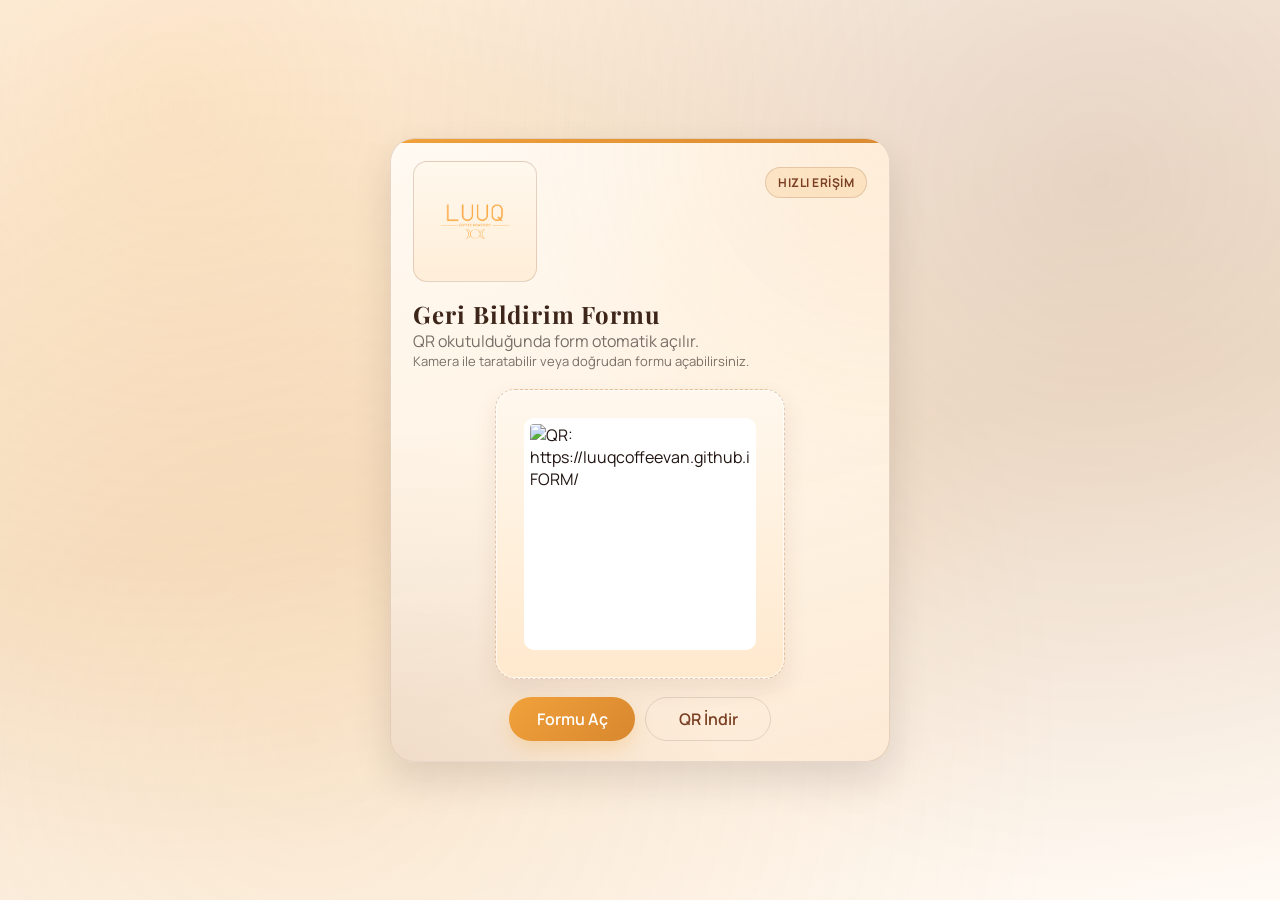
==== qr.html @ 73117cc8 "m m" ====
<!doctype html>
<html lang="tr">
  <head>
    <meta charset="utf-8" />
    <meta name="viewport" content="width=device-width, initial-scale=1" />
    <title>LUUQ | QR</title>
    <link rel="icon" href="logo.png" />
    <link rel="stylesheet" href="styles.css" />
  </head>
  <body class="qr-only">
    <main class="qr-only__wrap">
      <section class="qr-only__card">
        <div class="qr-only__head">
          <div class="brand">
            <span class="brand-mark">
              <img class="brand-logo" src="logo.png" alt="LUUQ logo" />
            </span>
          </div>
          <span class="qr-only__badge">Hızlı Erişim</span>
        </div>

        <div class="qr-only__content">
          <div>
            <h1 class="qr-only__title">Geri Bildirim Formu</h1>
            <p class="intro">QR okutulduğunda form otomatik açılır.</p>
            <p class="qr-only__hint">Kamera ile taratabilir veya doğrudan formu açabilirsiniz.</p>
          </div>
        </div>

        <div class="qr-only__img">
          <img src="" alt="QR" data-qr-img />
        </div>

        <div class="qr-only__actions">
          <a class="btn" data-form-link target="_blank" rel="noopener">Formu Aç</a>
          <a class="btn ghost" data-qr-download download="luuq-qr.png">QR İndir</a>
        </div>
      </section>
    </main>

    <script src="app.js"></script>
  </body>
</html>
---- styles.css ----
@import url("https://fonts.googleapis.com/css2?family=Manrope:wght@400;600;700&family=Playfair+Display:wght@600&display=swap");

:root {
  --bg: #f6ede4;
  --panel: #ffffff;
  --text: #201410;
  --muted: rgba(32, 20, 16, 0.6);
  --accent: #f1a23b;
  --accent-dark: #7a3f23;
  --border: rgba(32, 20, 16, 0.12);
  --radius: 16px;
  --shadow: 0 10px 24px rgba(32, 20, 16, 0.06);
}

* {
  box-sizing: border-box;
}

body {
  margin: 0;
  font-family: "Manrope", "Segoe UI", system-ui, sans-serif;
  min-height: 100vh;
  background: linear-gradient(180deg, #f9f1e8 0%, #f3e0cf 45%, #f9f1e8 100%);
  color: var(--text);
  position: relative;
}

body::before {
  content: "";
  position: fixed;
  inset: 0;
  background:
    radial-gradient(circle at 10% 10%, rgba(241, 162, 59, 0.12), transparent 55%),
    radial-gradient(circle at 90% 15%, rgba(122, 63, 35, 0.1), transparent 55%),
    radial-gradient(circle at 30% 80%, rgba(241, 162, 59, 0.1), transparent 60%);
  pointer-events: none;
  z-index: -1;
}

.qr-only {
  background: linear-gradient(170deg, #fff7ee 0%, #f7e7d4 52%, #fffaf4 100%);
}

body.qr-only::before {
  display: block;
  background:
    radial-gradient(circle at 14% 12%, rgba(241, 162, 59, 0.2), transparent 56%),
    radial-gradient(circle at 86% 20%, rgba(122, 63, 35, 0.14), transparent 54%),
    radial-gradient(circle at 24% 82%, rgba(241, 162, 59, 0.12), transparent 62%);
}

.qr-only__wrap {
  min-height: 100vh;
  display: grid;
  place-items: center;
  padding: 36px 20px;
}

.qr-only__card {
  width: min(500px, 100%);
  display: grid;
  gap: 16px;
  background:
    linear-gradient(165deg, rgba(255, 250, 243, 0.97) 0%, rgba(255, 244, 229, 0.97) 56%, rgba(252, 234, 213, 0.95) 100%);
  border: 1px solid rgba(122, 63, 35, 0.18);
  border-radius: 24px;
  padding: 22px 22px 20px;
  box-shadow: 0 18px 38px rgba(32, 20, 16, 0.12);
  position: relative;
  overflow: hidden;
}

.qr-only__card::before {
  content: "";
  position: absolute;
  inset: 0 0 auto 0;
  height: 4px;
  background: linear-gradient(90deg, var(--accent), #d8872e);
}

.qr-only__card::after {
  content: "";
  position: absolute;
  inset: 0;
  background:
    radial-gradient(circle at 100% 0, rgba(241, 162, 59, 0.12), transparent 48%),
    radial-gradient(circle at 0 100%, rgba(122, 63, 35, 0.1), transparent 42%);
  pointer-events: none;
  z-index: 0;
}

.qr-only__card > * {
  position: relative;
  z-index: 1;
}

.qr-only__head {
  display: flex;
  justify-content: space-between;
  align-items: flex-start;
  gap: 12px;
}

.qr-only__head .brand-mark {
  width: 124px;
  padding: 6px;
  border-radius: 14px;
  background: linear-gradient(180deg, #fff8ed 0%, #ffeed8 100%);
  border-color: rgba(122, 63, 35, 0.2);
}

.qr-only__badge {
  margin-top: 6px;
  padding: 6px 12px;
  border-radius: 999px;
  border: 1px solid rgba(122, 63, 35, 0.18);
  background: rgba(241, 162, 59, 0.16);
  color: #7a3f23;
  font-size: 12px;
  font-weight: 700;
  letter-spacing: 0.04em;
  text-transform: uppercase;
}

.qr-only__content {
  display: grid;
  gap: 6px;
}

.qr-only__title {
  margin: 0;
  font-family: "Playfair Display", serif;
  font-size: 24px;
  letter-spacing: 0.04em;
  color: #3d251a;
}

.qr-only__hint {
  margin: 0;
  color: var(--muted);
  font-size: 13px;
  line-height: 1.45;
}

.qr-only__img {
  width: min(290px, 100%);
  aspect-ratio: 1;
  margin: 2px auto 0;
  border: 1px dashed rgba(122, 63, 35, 0.24);
  border-radius: 20px;
  display: grid;
  place-items: center;
  padding: 12px;
  background: linear-gradient(180deg, #fff8ee 0%, #ffe9ce 100%);
  box-shadow:
    inset 0 0 0 1px rgba(255, 255, 255, 0.62),
    0 10px 22px rgba(122, 63, 35, 0.1);
}

.qr-only__img img {
  width: 100%;
  max-width: 232px;
  aspect-ratio: 1;
  background: #ffffff;
  border-radius: 10px;
  padding: 6px;
  object-fit: contain;
  display: block;
}

.qr-only__actions {
  display: flex;
  flex-wrap: wrap;
  gap: 10px;
  justify-content: center;
  margin-top: 2px;
}

.qr-only__actions .btn {
  margin-top: 0;
  min-width: 126px;
}

.page {
  max-width: 920px;
  margin: 0 auto;
  padding: 28px 20px 60px;
  display: grid;
  gap: 18px;
}

.header {
  display: grid;
  gap: 10px;
}

.brand {
  display: flex;
  align-items: center;
  gap: 12px;
}

.brand-mark {
  width: 140px;
  height: auto;
  border-radius: 12px;
  background: #fff;
  border: 1px solid var(--border);
  display: grid;
  place-items: center;
  padding: 8px;
}

.brand-logo {
  width: 100%;
  height: auto;
  object-fit: contain;
}

.brand-name {
  margin: 0;
  font-family: "Playfair Display", serif;
  font-size: 26px;
  letter-spacing: 0.18em;
}

.brand-subtitle {
  margin: 4px 0 0;
  color: var(--muted);
  text-transform: uppercase;
  font-size: 12px;
  letter-spacing: 0.2em;
}

.intro {
  margin: 0;
  color: var(--muted);
}

.muted {
  margin: 0;
  color: var(--muted);
}

.card {
  background: var(--panel);
  border: 1px solid var(--border);
  border-radius: var(--radius);
  padding: 20px;
  box-shadow: var(--shadow);
  position: relative;
  overflow: hidden;
}

.card::before {
  content: "";
  position: absolute;
  top: 0;
  left: 0;
  width: 100%;
  height: 4px;
  background: linear-gradient(90deg, var(--accent), #d8872e);
}

.card-header {
  display: flex;
  align-items: flex-start;
  justify-content: space-between;
  gap: 16px;
  flex-wrap: wrap;
  margin-bottom: 8px;
}

.card-title {
  margin: 0 0 6px;
  font-size: 18px;
}

.card-subtitle {
  margin: 0 0 14px;
  color: var(--muted);
}

.meta {
  display: flex;
  gap: 8px;
  flex-wrap: wrap;
}

.pill {
  padding: 6px 12px;
  border-radius: 999px;
  background: rgba(241, 162, 59, 0.14);
  color: var(--accent-dark);
  font-weight: 600;
  font-size: 12px;
}

.pill.ghost {
  background: transparent;
  border: 1px solid var(--border);
  color: var(--muted);
}

.form {
  display: grid;
  gap: 12px;
}

.field {
  margin-top: 10px;
}

.optional {
  color: var(--muted);
  font-weight: 400;
  font-size: 12px;
}

.required {
  color: var(--accent-dark);
  font-weight: 700;
}

.helper {
  margin: 6px 0 0;
  font-size: 12px;
  color: var(--muted);
}

.toggle-row {
  margin-top: 2px;
}

.survey {
  margin-top: 14px;
  padding-top: 14px;
  border-top: 1px dashed var(--border);
  display: grid;
  gap: 12px;
}

.survey h3 {
  margin: 0;
  font-size: 16px;
}

.rating-row {
  display: grid;
  gap: 10px;
  grid-template-columns: minmax(120px, 160px) 1fr;
  align-items: center;
}

.rating-label {
  font-weight: 600;
  font-size: 14px;
}

.rating-group {
  display: flex;
  flex-wrap: wrap;
  gap: 8px;
}

.rating-pill {
  position: relative;
  display: inline-flex;
  align-items: center;
  cursor: pointer;
  font-size: 13px;
}

.rating-pill input {
  position: absolute;
  opacity: 0;
  pointer-events: none;
}

.rating-pill span {
  display: inline-flex;
  align-items: center;
  justify-content: center;
  min-width: 18px;
  padding: 6px 12px;
  border-radius: 999px;
  border: 1px solid var(--border);
  background: #fffaf4;
  transition: all 0.2s ease;
}

.rating-pill:focus-within {
  outline: none;
}

.rating-pill input:checked + span {
  background: var(--accent);
  border-color: var(--accent);
  color: #fff;
  box-shadow: 0 8px 14px rgba(241, 162, 59, 0.25);
}

.rating-pill input:focus + span {
  box-shadow: 0 0 0 3px rgba(241, 162, 59, 0.2);
}

label,
.label {
  display: block;
  margin: 12px 0 6px;
  font-size: 13px;
  font-weight: 600;
}

input,
select,
textarea {
  width: 100%;
  border: 1px solid var(--border);
  border-radius: 10px;
  padding: 10px 12px;
  font-family: inherit;
  font-size: 14px;
  background: #fffaf4;
  transition: border-color 0.2s ease, box-shadow 0.2s ease;
}

input:focus,
textarea:focus,
select:focus {
  outline: 2px solid rgba(241, 162, 59, 0.25);
  border-color: rgba(241, 162, 59, 0.6);
  box-shadow: 0 0 0 4px rgba(241, 162, 59, 0.12);
}

textarea {
  min-height: 120px;
  resize: vertical;
}

.btn {
  margin-top: 14px;
  background: linear-gradient(135deg, var(--accent), #d8872e);
  border: none;
  color: #fff;
  padding: 10px 16px;
  border-radius: 999px;
  font-weight: 600;
  cursor: pointer;
  display: inline-flex;
  align-items: center;
  justify-content: center;
  text-decoration: none;
  box-shadow: 0 8px 18px rgba(241, 162, 59, 0.25);
  transition: transform 0.2s ease, box-shadow 0.2s ease;
}

.btn.ghost {
  background: transparent;
  color: var(--accent-dark);
  border: 1px solid var(--border);
  box-shadow: none;
}

.btn:hover {
  transform: translateY(-1px);
  box-shadow: 0 12px 22px rgba(241, 162, 59, 0.28);
}

.form-actions {
  margin-top: 6px;
  display: flex;
  align-items: center;
  gap: 12px;
  flex-wrap: wrap;
}

.form-actions .btn {
  margin-top: 0;
}

.link-btn {
  margin-top: 10px;
}

.success {
  margin-top: 12px;
  padding: 14px 16px;
  border-radius: 12px;
  border: 1px solid transparent;
  display: grid;
  gap: 4px;
  position: relative;
  overflow: hidden;
  animation: pop-in 0.25s ease;
}

.success::before {
  content: "";
  width: 34px;
  height: 34px;
  border-radius: 50%;
  display: grid;
  place-items: center;
  position: absolute;
  right: 14px;
  top: 14px;
  font-size: 16px;
  font-weight: 700;
}

.success-title {
  font-weight: 700;
  font-size: 15px;
}

.success-text {
  color: var(--muted);
  font-size: 13px;
}

.success.is-success {
  background: rgba(241, 162, 59, 0.16);
  border-color: rgba(241, 162, 59, 0.3);
  color: var(--accent-dark);
}

.success.is-success::before {
  content: "OK";
  background: rgba(241, 162, 59, 0.25);
  color: var(--accent-dark);
}

.success.is-loading {
  background: rgba(32, 20, 16, 0.08);
  border-color: rgba(32, 20, 16, 0.12);
  color: var(--text);
}

.success.is-loading::before {
  content: "...";
  background: rgba(32, 20, 16, 0.08);
  color: var(--text);
}

.success.is-error {
  background: rgba(166, 52, 52, 0.12);
  border-color: rgba(166, 52, 52, 0.25);
  color: #7a1f1f;
}

.success.is-error::before {
  content: "!";
  background: rgba(166, 52, 52, 0.16);
  color: #7a1f1f;
}

@keyframes pop-in {
  from {
    opacity: 0;
    transform: translateY(4px);
  }
  to {
    opacity: 1;
    transform: translateY(0);
  }
}

.qr-card {
  display: grid;
  gap: 16px;
  grid-template-columns: 1fr auto;
  align-items: center;
}

.qr-info {
  display: grid;
  gap: 6px;
}

.fixed-url {
  margin: 0;
  padding: 8px 10px;
  border: 1px solid var(--border);
  border-radius: 10px;
  font-weight: 600;
  color: var(--accent-dark);
  background: #fff;
  word-break: break-all;
}

.qr-box {
  width: 150px;
  height: 150px;
  border: 1px dashed var(--border);
  border-radius: 12px;
  display: grid;
  place-items: center;
  background: #fff;
}

.qr-box img {
  width: 130px;
  height: 130px;
  object-fit: contain;
}

@media (max-width: 680px) {
  .qr-card {
    grid-template-columns: 1fr;
  }

  .rating-row {
    grid-template-columns: 1fr;
  }
}

@media (max-width: 560px) {
  .brand-mark {
    width: 120px;
  }

  .qr-only__card {
    border-radius: 20px;
    padding: 18px 16px;
  }

  .qr-only__head .brand-mark {
    width: 108px;
  }

  .qr-only__title {
    font-size: 21px;
  }

  .qr-only__img {
    width: min(250px, 100%);
    border-radius: 16px;
    padding: 10px;
  }

  .qr-only__actions {
    width: 100%;
  }

  .qr-only__actions .btn {
    flex: 1 1 140px;
    min-width: 0;
  }
}

@media print {
  .qr-only__actions {
    display: none;
  }

  .qr-only__card {
    border: none;
    padding: 0;
  }

  body.qr-only {
    background: #fff;
  }
}
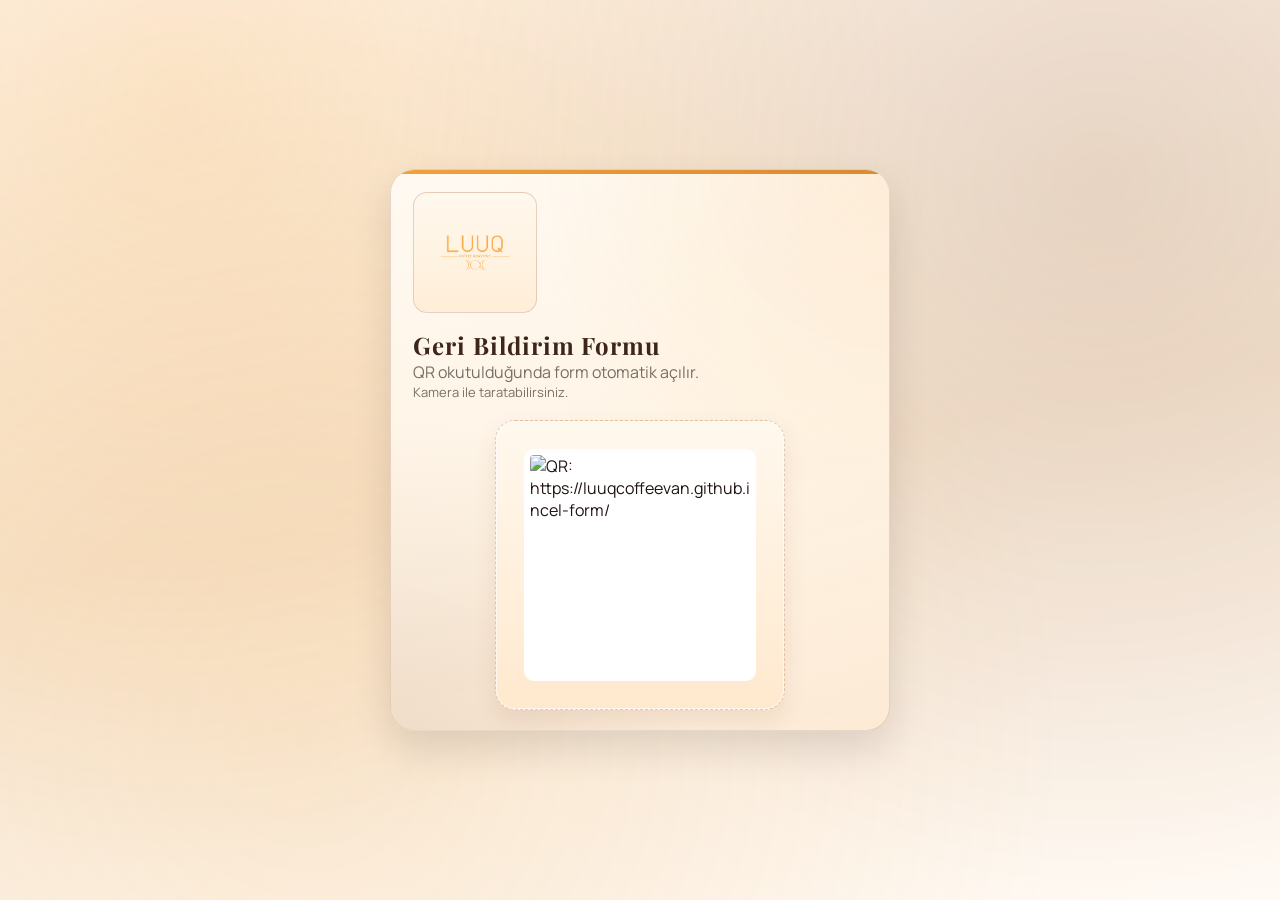
==== commit d33c2cd3: "Update qr.html d" ====
--- a/qr.html
+++ b/qr.html
@@ -16,24 +16,18 @@
               <img class="brand-logo" src="logo.png" alt="LUUQ logo" />
             </span>
           </div>
-          <span class="qr-only__badge">Hızlı Erişim</span>
         </div>
 
         <div class="qr-only__content">
           <div>
             <h1 class="qr-only__title">Geri Bildirim Formu</h1>
             <p class="intro">QR okutulduğunda form otomatik açılır.</p>
-            <p class="qr-only__hint">Kamera ile taratabilir veya doğrudan formu açabilirsiniz.</p>
+            <p class="qr-only__hint">Kamera ile taratabilirsiniz.</p>
           </div>
         </div>
 
         <div class="qr-only__img">
           <img src="" alt="QR" data-qr-img />
-        </div>
-
-        <div class="qr-only__actions">
-          <a class="btn" data-form-link target="_blank" rel="noopener">Formu Aç</a>
-          <a class="btn ghost" data-qr-download download="luuq-qr.png">QR İndir</a>
         </div>
       </section>
     </main>
